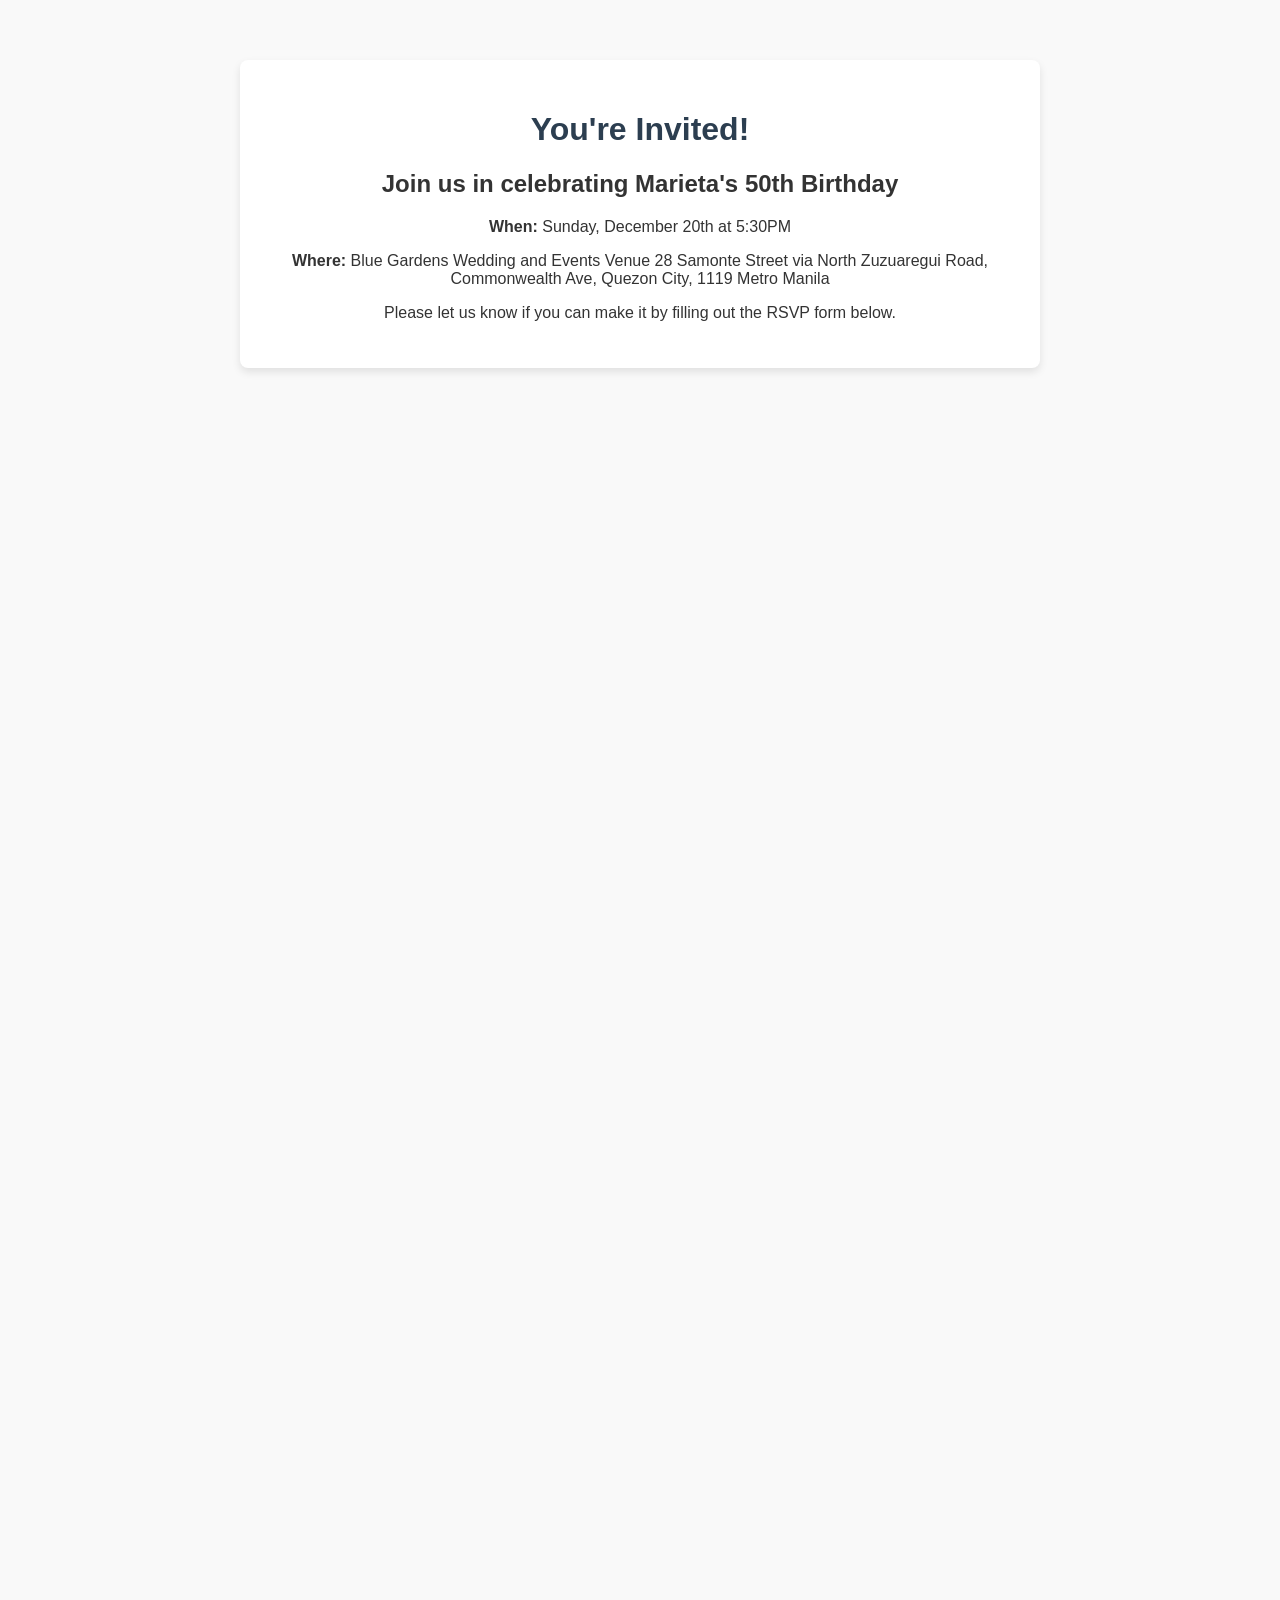
==== index.html @ 45a5030d "rename main html" ====
<!DOCTYPE html>
<html lang="en">
<head>
    <meta charset="UTF-8">
    <meta name="viewport" content="width=device-width, initial-scale=1.0">
    <title>Mom's 50th Birthday Invitation</title>
    <style>
        body {
            font-family: Arial, sans-serif;
            text-align: center;
            margin: 40px auto;
            max-width: 800px;
            background-color: #f9f9f9;
            color: #333;
            padding: 20px;
        }
        .invitation-container {
            background-color: #ffffff;
            padding: 30px;
            border-radius: 8px;
            box-shadow: 0 4px 8px rgba(0,0,0,0.1);
            margin-bottom: 30px;
        }
        .embed-container {
            display: flex;
            justify-content: center;
            width: 100%;
            overflow-x: auto;
            margin-bottom: 30px;
        }
        iframe {
            max-width: 100%;
            border-radius: 8px; /* Optional: adds slightly rounded corners to the embeds */
        }
        h1 {
            color: #2c3e50;
        }
    </style>
</head>
<body>

    <div class="invitation-container">
        <h1>You're Invited!</h1>
        <h2>Join us in celebrating Marieta's 50th Birthday</h2>
        
        <p><strong>When:</strong> Sunday, December 20th at 5:30PM</p>
        <p><strong>Where:</strong> Blue Gardens Wedding and Events Venue 28 Samonte Street via North Zuzuaregui Road, Commonwealth Ave, Quezon City, 1119 Metro Manila </p>
        
        <p>Please let us know if you can make it by filling out the RSVP form below.</p>
    </div>

    <!-- Google Maps Embed -->
    <div class="embed-container">
        <iframe src="https://www.google.com/maps/embed?pb=!1m18!1m12!1m3!1d3859.6525495400006!2d121.07692460000001!3d14.675648899999999!2m3!1f0!2f0!3f0!3m2!1i1024!2i768!4f13.1!3m3!1m2!1s0x3397b755c9741e83%3A0x394d8d6a9c811c6e!2sBlue%20Gardens%20Wedding%20and%20Events%20Venue!5e0!3m2!1sen!2sph!4v1792749776735!5m2!1sen!2sph" width="400" height="300" style="border:0;" allowfullscreen="" loading="lazy" referrerpolicy="strict-origin-when-cross-origin"></iframe>
    </div>

    <!-- RSVP Form Embed -->
    <div class="embed-container">
       <iframe src="https://docs.google.com/forms/d/e/1FAIpQLSeVoZjYSaJI6kJXvKvB5aPWYz0aKWJUjvun82M0I4zRN3QyFA/viewform?embedded=true" width="640" height="1010" frameborder="0" marginheight="0" marginwidth="0">Loading…</iframe>
    </div>

</body>
</html>
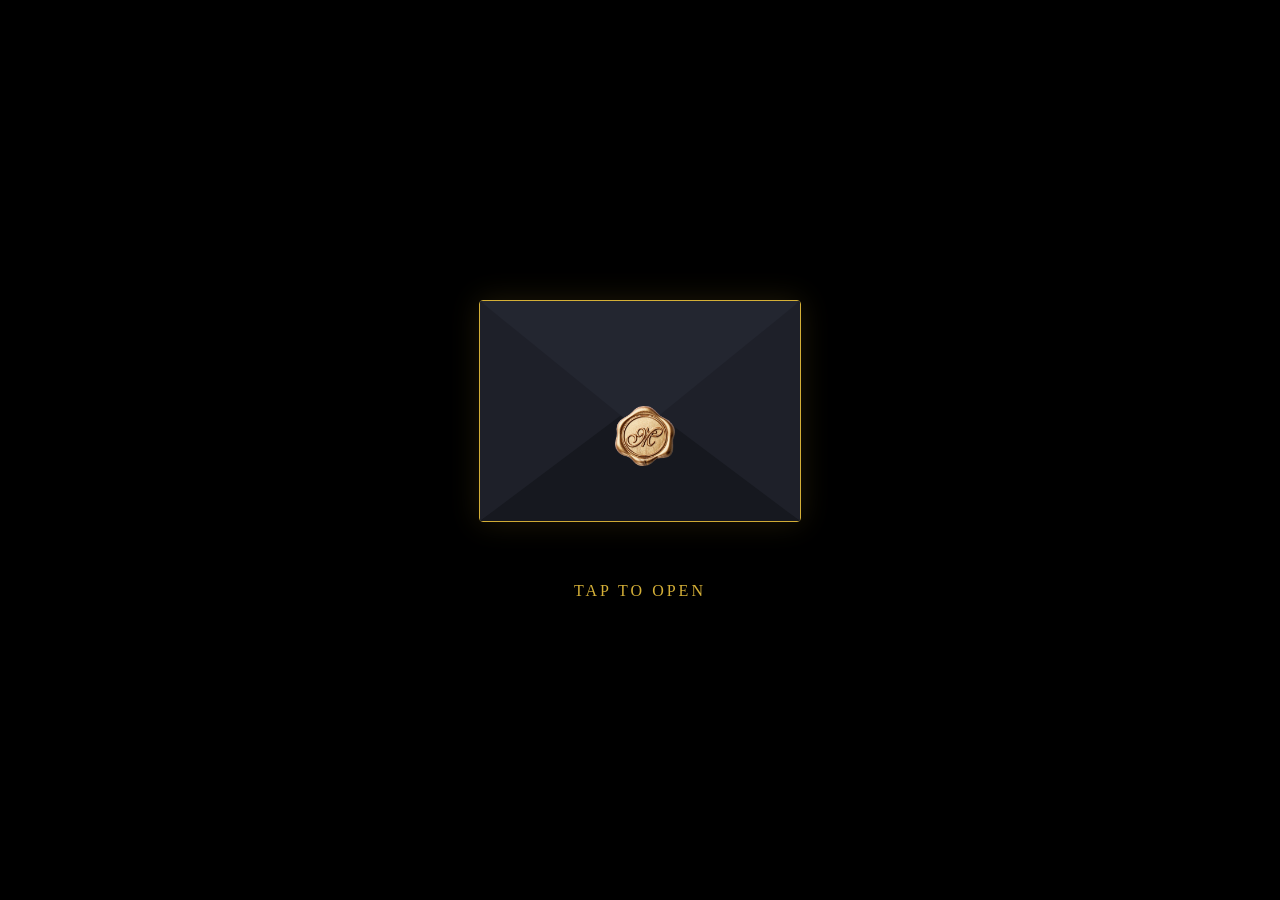
==== commit b2697cbc: "added new front" ====
--- a/index.html
+++ b/index.html
@@ -3,61 +3,46 @@
 <head>
     <meta charset="UTF-8">
     <meta name="viewport" content="width=device-width, initial-scale=1.0">
-    <title>Mom's 50th Birthday Invitation</title>
-    <style>
-        body {
-            font-family: Arial, sans-serif;
-            text-align: center;
-            margin: 40px auto;
-            max-width: 800px;
-            background-color: #f9f9f9;
-            color: #333;
-            padding: 20px;
-        }
-        .invitation-container {
-            background-color: #ffffff;
-            padding: 30px;
-            border-radius: 8px;
-            box-shadow: 0 4px 8px rgba(0,0,0,0.1);
-            margin-bottom: 30px;
-        }
-        .embed-container {
-            display: flex;
-            justify-content: center;
-            width: 100%;
-            overflow-x: auto;
-            margin-bottom: 30px;
-        }
-        iframe {
-            max-width: 100%;
-            border-radius: 8px; /* Optional: adds slightly rounded corners to the embeds */
-        }
-        h1 {
-            color: #2c3e50;
-        }
-    </style>
+    <title>Marieta's 50th Birthday</title>
+    <link rel="stylesheet" href="landing.css">
 </head>
 <body>
 
-    <div class="invitation-container">
-        <h1>You're Invited!</h1>
-        <h2>Join us in celebrating Marieta's 50th Birthday</h2>
+    <!-- Clickable Envelope -->
+    <div class="envelope-wrapper" id="envelope" onclick="openEnvelope()">
         
-        <p><strong>When:</strong> Sunday, December 20th at 5:30PM</p>
-        <p><strong>Where:</strong> Blue Gardens Wedding and Events Venue 28 Samonte Street via North Zuzuaregui Road, Commonwealth Ave, Quezon City, 1119 Metro Manila </p>
+        <!-- The Invitation Card -->
+        <div class="letter">
+            <h2>You're Invited</h2>
+        </div>
         
-        <p>Please let us know if you can make it by filling out the RSVP form below.</p>
+        <!-- Envelope Fold Shapes -->
+        <div class="envelope-front-left"></div>
+        <div class="envelope-front-right"></div>
+        <div class="envelope-front-bottom"></div>
+        
+        <div class="flap">
+            <!-- New Wax Seal Image -->
+            <img class="seal" src="wax.png" alt="M">
+        </div>
     </div>
 
-    <!-- Google Maps Embed -->
-    <div class="embed-container">
-        <iframe src="https://www.google.com/maps/embed?pb=!1m18!1m12!1m3!1d3859.6525495400006!2d121.07692460000001!3d14.675648899999999!2m3!1f0!2f0!3f0!3m2!1i1024!2i768!4f13.1!3m3!1m2!1s0x3397b755c9741e83%3A0x394d8d6a9c811c6e!2sBlue%20Gardens%20Wedding%20and%20Events%20Venue!5e0!3m2!1sen!2sph!4v1792749776735!5m2!1sen!2sph" width="400" height="300" style="border:0;" allowfullscreen="" loading="lazy" referrerpolicy="strict-origin-when-cross-origin"></iframe>
-    </div>
+    <div class="instruction-text">Tap to Open</div>
 
-    <!-- RSVP Form Embed -->
-    <div class="embed-container">
-       <iframe src="https://docs.google.com/forms/d/e/1FAIpQLSeVoZjYSaJI6kJXvKvB5aPWYz0aKWJUjvun82M0I4zRN3QyFA/viewform?embedded=true" width="640" height="1010" frameborder="0" marginheight="0" marginwidth="0">Loading…</iframe>
-    </div>
+    <!-- Animation & Redirect Logic -->
+    <script>
+        function openEnvelope() {
+            const envelope = document.getElementById('envelope');
+            
+            // Add the 'open' class to trigger CSS animations
+            envelope.classList.add('open');
+            
+            // Wait 1.6 seconds for the animation to play out, then redirect
+            setTimeout(() => {
+                window.location.href = 'invitation.html';
+            }, 1600);
+        }
+    </script>
 
 </body>
 </html>
--- a/landing.css
+++ b/landing.css
@@ -0,0 +1,136 @@
+        body {
+            background: #000000; 
+            display: flex;
+            flex-direction: column;
+            justify-content: center;
+            align-items: center;
+            height: 100vh;
+            margin: 0;
+            font-family: 'Georgia', serif;
+            overflow: hidden;
+        }
+
+        .envelope-wrapper {
+            position: relative;
+            width: 320px;
+            height: 220px;
+            background-color: #1a1c23; 
+            border: 1px solid #d4af37;
+            border-radius: 4px;
+            box-shadow: 0 0 30px rgba(212, 175, 55, 0.15), inset 0 0 20px rgba(0,0,0,0.5);
+            cursor: pointer;
+            transition: transform 0.3s ease;
+        }
+
+        .envelope-wrapper:hover {
+            box-shadow: 0 0 35px rgba(212, 175, 55, 0.6), 0 0 15px rgba(212, 175, 55, 0.4);
+        }
+
+        .letter {
+            position: absolute;
+            bottom: 10px;
+            left: 10px;
+            width: 296px; 
+            height: 196px;
+            background-color: #080a0f;
+            border: 2px solid #d4af37;
+            border-radius: 4px;
+            display: flex;
+            flex-direction: column;
+            justify-content: center;
+            align-items: center;
+            z-index: 2;
+            transition: transform 0.8s cubic-bezier(0.4, 0, 0.2, 1);
+            transition-delay: 0.3s;
+            box-shadow: 0 4px 10px rgba(0,0,0,0.3);
+        }
+
+        .letter h2 {
+            margin: 0;
+            color: #d4af37;
+            font-size: 24px;
+            text-align: center;
+        }
+
+        .letter p {
+            color: #d4af37;
+            font-weight: bold;
+            margin-top: 10px;
+            font-size: 15px;
+            letter-spacing: 2px;
+            text-transform: uppercase;
+        }
+
+        .envelope-front-left {
+            position: absolute;
+            top: 0; left: 0;
+            width: 0; height: 0;
+            border-top: 110px solid transparent;
+            border-bottom: 110px solid transparent;
+            border-left: 160px solid #1e2029;
+            z-index: 3;
+            pointer-events: none;
+        }
+
+        .envelope-front-right {
+            position: absolute;
+            top: 0; right: 0;
+            width: 0; height: 0;
+            border-top: 110px solid transparent;
+            border-bottom: 110px solid transparent;
+            border-right: 160px solid #1e2029;
+            z-index: 3;
+            pointer-events: none;
+        }
+
+        .envelope-front-bottom {
+            position: absolute;
+            bottom: 0; left: 0;
+            width: 0; height: 0;
+            border-left: 160px solid transparent;
+            border-right: 160px solid transparent;
+            border-bottom: 120px solid #16181f;
+            z-index: 4;
+            pointer-events: none;
+        }
+
+        .flap {
+            position: absolute;
+            top: 0; left: 0;
+            width: 0; height: 0;
+            border-left: 160px solid transparent;
+            border-right: 160px solid transparent;
+            border-top: 130px solid #232630;
+            transform-origin: top;
+            transition: transform 0.6s cubic-bezier(0.4, 0, 0.2, 1), z-index 0s 0.2s;
+            z-index: 5;
+            pointer-events: none;
+        }
+
+        .seal {
+            position: absolute;
+            top: -25px; 
+            left: -25px;
+            width: 60px; 
+            height: 60px;
+            pointer-events: none;
+            object-fit: contain; 
+        }
+
+        .open .flap {
+            transform: rotateX(180deg);
+            z-index: 1; 
+        }
+
+        .open .letter {
+            transform: translateY(-130px); 
+        }
+
+        .instruction-text {
+            margin-top: 60px;
+            color: #d4af37;
+            font-size: 16px;
+            letter-spacing: 3px;
+            text-transform: uppercase;
+            animation: glow 2.5s infinite;
+        }
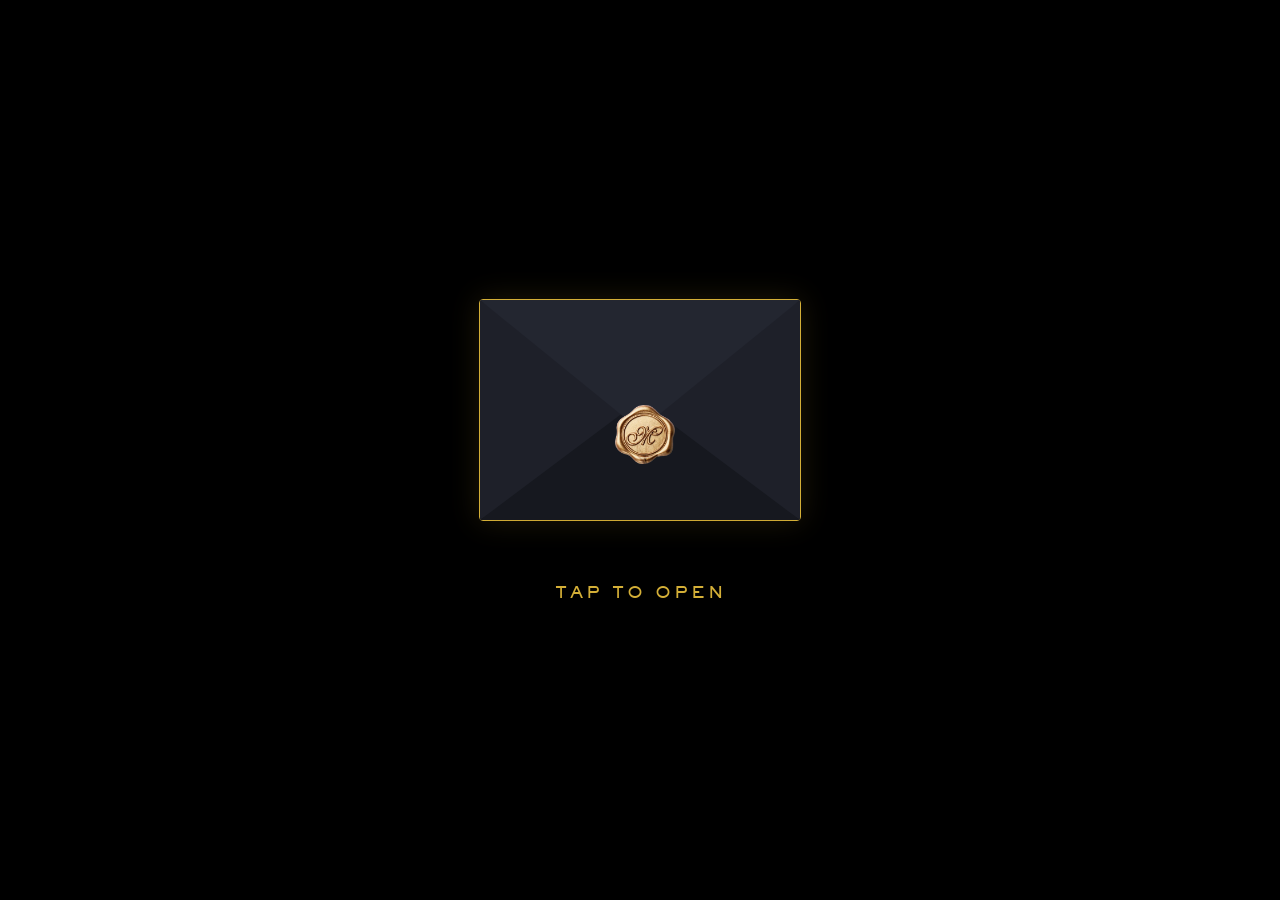
==== commit 4a19790d: "compressed photos" ====
--- a/index.html
+++ b/index.html
@@ -8,36 +8,29 @@
 </head>
 <body>
 
-    <!-- Clickable Envelope -->
     <div class="envelope-wrapper" id="envelope" onclick="openEnvelope()">
         
-        <!-- The Invitation Card -->
         <div class="letter">
             <h2>You're Invited</h2>
         </div>
         
-        <!-- Envelope Fold Shapes -->
         <div class="envelope-front-left"></div>
         <div class="envelope-front-right"></div>
         <div class="envelope-front-bottom"></div>
         
         <div class="flap">
-            <!-- New Wax Seal Image -->
-            <img class="seal" src="wax.png" alt="M">
+            <img class="seal" src="wax.webp" alt="M">
         </div>
     </div>
 
     <div class="instruction-text">Tap to Open</div>
 
-    <!-- Animation & Redirect Logic -->
     <script>
         function openEnvelope() {
             const envelope = document.getElementById('envelope');
             
-            // Add the 'open' class to trigger CSS animations
             envelope.classList.add('open');
             
-            // Wait 1.6 seconds for the animation to play out, then redirect
             setTimeout(() => {
                 window.location.href = 'invitation.html';
             }, 1600);
--- a/landing.css
+++ b/landing.css
@@ -1,136 +1,140 @@
-        body {
-            background: #000000; 
-            display: flex;
-            flex-direction: column;
-            justify-content: center;
-            align-items: center;
-            height: 100vh;
-            margin: 0;
-            font-family: 'Georgia', serif;
-            overflow: hidden;
-        }
+@font-face {
+    font-family: 'Sackers Gothic';
+    src: url('Sackers-Gothic-Heavy.ttf') format('truetype');
+    font-weight: normal;
+    font-style: normal;
+}
 
-        .envelope-wrapper {
-            position: relative;
-            width: 320px;
-            height: 220px;
-            background-color: #1a1c23; 
-            border: 1px solid #d4af37;
-            border-radius: 4px;
-            box-shadow: 0 0 30px rgba(212, 175, 55, 0.15), inset 0 0 20px rgba(0,0,0,0.5);
-            cursor: pointer;
-            transition: transform 0.3s ease;
-        }
+body {
+    background: #000000;
+    display: flex;
+    flex-direction: column;
+    justify-content: center;
+    align-items: center;
+    height: 100vh;
+    margin: 0;
+    font-family: 'Sackers Gothic', normal;
+    overflow: hidden;
+}
 
-        .envelope-wrapper:hover {
-            box-shadow: 0 0 35px rgba(212, 175, 55, 0.6), 0 0 15px rgba(212, 175, 55, 0.4);
-        }
+.envelope-wrapper {
+    position: relative;
+    width: 320px;
+    height: 220px;
+    background-color: #1a1c23;
+    border: 1px solid #d4af37;
+    border-radius: 4px;
+    box-shadow: 0 0 30px rgba(212, 175, 55, 0.15), inset 0 0 20px rgba(0, 0, 0, 0.5);
+    cursor: pointer;
+}
 
-        .letter {
-            position: absolute;
-            bottom: 10px;
-            left: 10px;
-            width: 296px; 
-            height: 196px;
-            background-color: #080a0f;
-            border: 2px solid #d4af37;
-            border-radius: 4px;
-            display: flex;
-            flex-direction: column;
-            justify-content: center;
-            align-items: center;
-            z-index: 2;
-            transition: transform 0.8s cubic-bezier(0.4, 0, 0.2, 1);
-            transition-delay: 0.3s;
-            box-shadow: 0 4px 10px rgba(0,0,0,0.3);
-        }
+.envelope-wrapper:hover {
+    box-shadow: 0 0 35px rgba(212, 175, 55, 0.6), 0 0 15px rgba(212, 175, 55, 0.4);
+}
 
-        .letter h2 {
-            margin: 0;
-            color: #d4af37;
-            font-size: 24px;
-            text-align: center;
-        }
+.letter {
+    position: absolute;
+    bottom: 10px;
+    left: 10px;
+    width: 296px;
+    height: 196px;
+    background-color: #080a0f;
+    border: 2px solid #d4af37;
+    border-radius: 4px;
+    display: flex;
+    flex-direction: column;
+    justify-content: center;
+    align-items: center;
+    z-index: 2;
+    transition: transform 0.8s cubic-bezier(0.4, 0, 0.2, 1);
+    transition-delay: 0.3s;
+    box-shadow: 0 4px 10px rgba(0, 0, 0, 0.3);
+}
 
-        .letter p {
-            color: #d4af37;
-            font-weight: bold;
-            margin-top: 10px;
-            font-size: 15px;
-            letter-spacing: 2px;
-            text-transform: uppercase;
-        }
+.letter h2 {
+    margin: 0;
+    color: #d4af37;
+    font-size: 24px;
+    text-align: center;
+}
 
-        .envelope-front-left {
-            position: absolute;
-            top: 0; left: 0;
-            width: 0; height: 0;
-            border-top: 110px solid transparent;
-            border-bottom: 110px solid transparent;
-            border-left: 160px solid #1e2029;
-            z-index: 3;
-            pointer-events: none;
-        }
+.envelope-front-left {
+    position: absolute;
+    top: 0;
+    left: 0;
+    width: 0;
+    height: 0;
+    border-top: 110px solid transparent;
+    border-bottom: 110px solid transparent;
+    border-left: 160px solid #1e2029;
+    z-index: 3;
+    pointer-events: none;
+}
 
-        .envelope-front-right {
-            position: absolute;
-            top: 0; right: 0;
-            width: 0; height: 0;
-            border-top: 110px solid transparent;
-            border-bottom: 110px solid transparent;
-            border-right: 160px solid #1e2029;
-            z-index: 3;
-            pointer-events: none;
-        }
+.envelope-front-right {
+    position: absolute;
+    top: 0;
+    right: 0;
+    width: 0;
+    height: 0;
+    border-top: 110px solid transparent;
+    border-bottom: 110px solid transparent;
+    border-right: 160px solid #1e2029;
+    z-index: 3;
+    pointer-events: none;
+}
 
-        .envelope-front-bottom {
-            position: absolute;
-            bottom: 0; left: 0;
-            width: 0; height: 0;
-            border-left: 160px solid transparent;
-            border-right: 160px solid transparent;
-            border-bottom: 120px solid #16181f;
-            z-index: 4;
-            pointer-events: none;
-        }
+.envelope-front-bottom {
+    position: absolute;
+    bottom: 0;
+    left: 0;
+    width: 0;
+    height: 0;
+    border-left: 160px solid transparent;
+    border-right: 160px solid transparent;
+    border-bottom: 120px solid #16181f;
+    z-index: 4;
+    pointer-events: none;
+}
 
-        .flap {
-            position: absolute;
-            top: 0; left: 0;
-            width: 0; height: 0;
-            border-left: 160px solid transparent;
-            border-right: 160px solid transparent;
-            border-top: 130px solid #232630;
-            transform-origin: top;
-            transition: transform 0.6s cubic-bezier(0.4, 0, 0.2, 1), z-index 0s 0.2s;
-            z-index: 5;
-            pointer-events: none;
-        }
+.flap {
+    position: absolute;
+    top: 0;
+    left: 0;
+    width: 0;
+    height: 0;
+    border-left: 160px solid transparent;
+    border-right: 160px solid transparent;
+    border-top: 130px solid #232630;
+    transform-origin: top;
+    transition: transform 0.6s cubic-bezier(0.4, 0, 0.2, 1), z-index 0s 0.2s;
+    z-index: 5;
+    pointer-events: none;
+}
 
-        .seal {
-            position: absolute;
-            top: -25px; 
-            left: -25px;
-            width: 60px; 
-            height: 60px;
-            pointer-events: none;
-            object-fit: contain; 
-        }
+.seal {
+    position: absolute;
+    top: -25px;
+    left: -25px;
+    width: 60px;
+    height: 60px;
+    pointer-events: none;
+    object-fit: contain;
+}
 
-        .open .flap {
-            transform: rotateX(180deg);
-            z-index: 1; 
-        }
+.open .flap {
+    transform: rotateX(180deg);
+    z-index: 1;
+}
 
-        .open .letter {
-            transform: translateY(-130px); 
-        }
+.open .letter {
+    transform: translateY(-130px);
+}
 
-        .instruction-text {
-            margin-top: 60px;
-            color: #d4af37;
-            font-size: 16px;
-            letter-spacing: 3px;
-            text-transform: uppercase;
-            animation: glow 2.5s infinite;
-        }
+.instruction-text {
+    margin-top: 60px;
+    color: #d4af37;
+    font-size: 16px;
+    letter-spacing: 3px;
+    text-transform: uppercase;
+}
